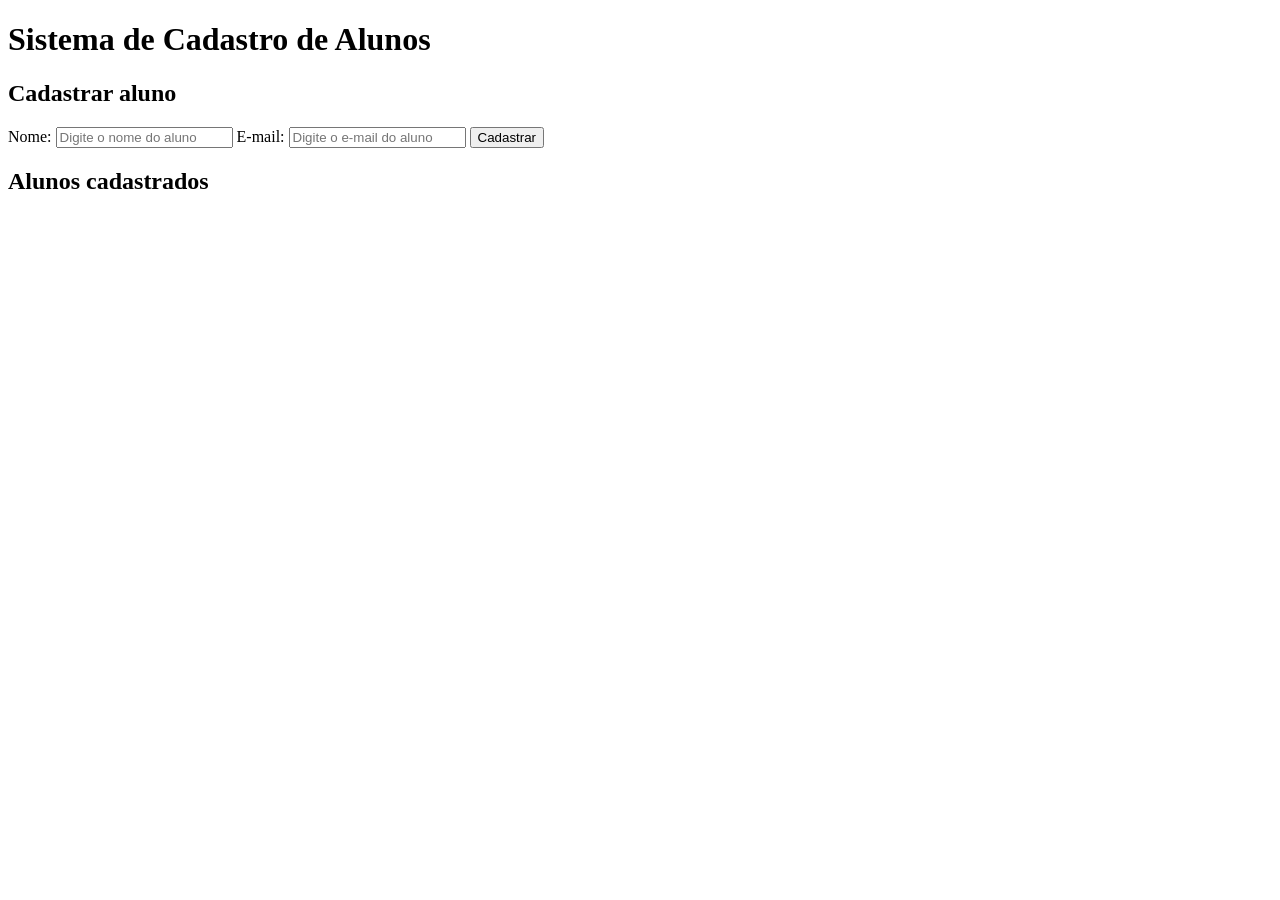
==== index.html @ d4cb6db4 "feat: cria estrutura da página de cadastro" ====
<!DOCTYPE html>
<html lang="pt-BR">
<head>
    <meta charset="UTF-8">
    <meta
        name="viewport"
        content="width=device-width, initial-scale=1.0"
    >

    <title>Sistema de Cadastro de Alunos</title>

    <link rel="stylesheet" href="css/style.css">
</head>

<body>
    <header>
        <h1>Sistema de Cadastro de Alunos</h1>
    </header>

    <main>
        <section>
            <h2>Cadastrar aluno</h2>

            <form id="formAluno">
                <label for="nome">Nome:</label>
                <input
                    type="text"
                    id="nome"
                    placeholder="Digite o nome do aluno"
                    required
                >

                <label for="email">E-mail:</label>
                <input
                    type="email"
                    id="email"
                    placeholder="Digite o e-mail do aluno"
                    required
                >

                <button type="submit">Cadastrar</button>
            </form>
        </section>

        <section>
            <h2>Alunos cadastrados</h2>

            <ul id="listaAlunos"></ul>
        </section>
    </main>

    <script src="js/app.js"></script>
</body>
</html>
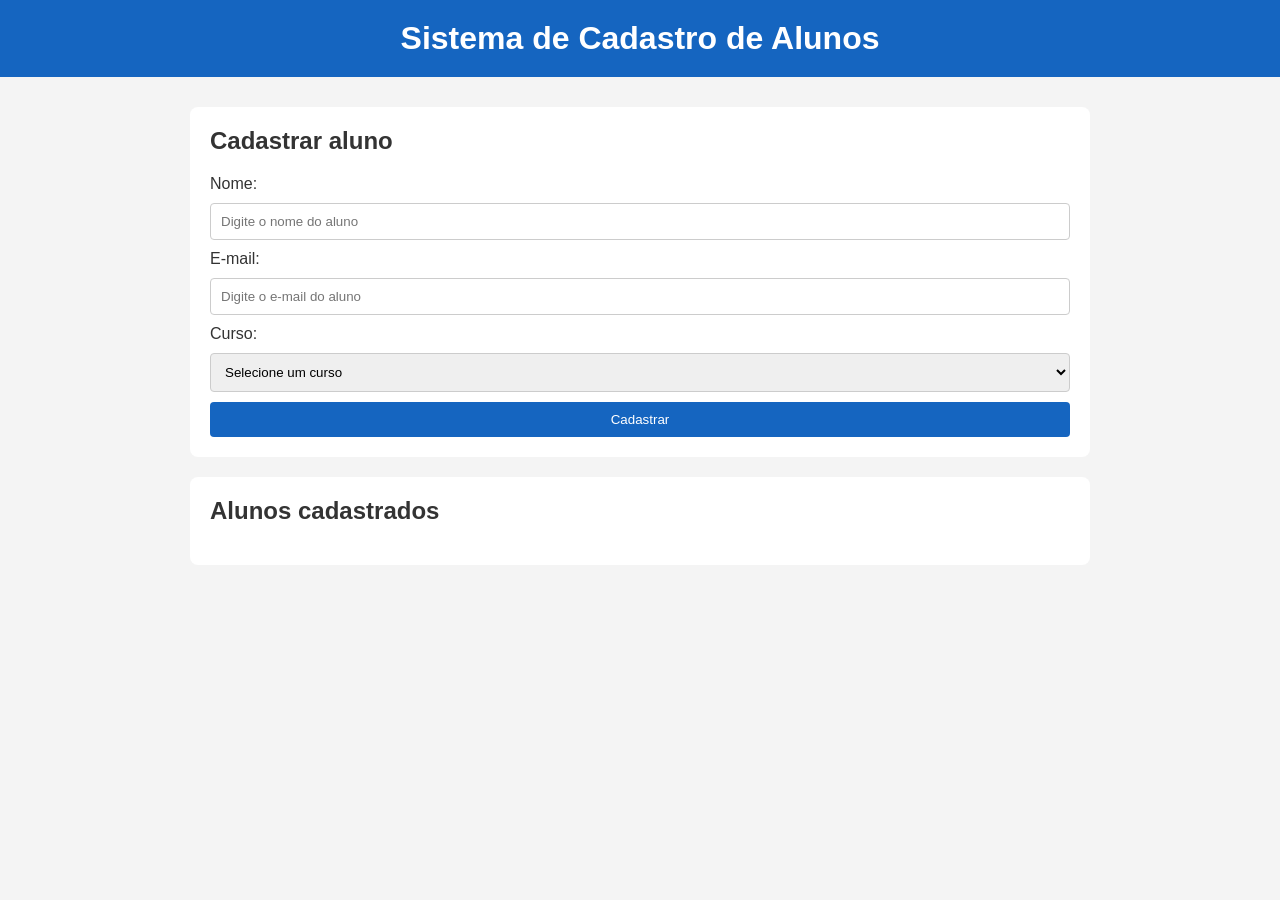
==== commit ffc04c4b: "feat: adiciona seleção de curso ao cadastro" ====
--- a/index.html
+++ b/index.html
@@ -1,11 +1,9 @@
 <!DOCTYPE html>
 <html lang="pt-BR">
+
 <head>
     <meta charset="UTF-8">
-    <meta
-        name="viewport"
-        content="width=device-width, initial-scale=1.0"
-    >
+    <meta name="viewport" content="width=device-width, initial-scale=1.0">
 
     <title>Sistema de Cadastro de Alunos</title>
 
@@ -23,21 +21,21 @@
 
             <form id="formAluno">
                 <label for="nome">Nome:</label>
-                <input
-                    type="text"
-                    id="nome"
-                    placeholder="Digite o nome do aluno"
-                    required
-                >
+                <input type="text" id="nome" placeholder="Digite o nome do aluno" required>
 
                 <label for="email">E-mail:</label>
-                <input
-                    type="email"
-                    id="email"
-                    placeholder="Digite o e-mail do aluno"
-                    required
-                >
+                <input type="email" id="email" placeholder="Digite o e-mail do aluno" required>
+                <label for="curso">Curso:</label>
 
+                <select id="curso" required>
+                    <option value="">Selecione um curso</option>
+                    <option value="ads">
+                        Análise e Desenvolvimento de Sistemas
+                    </option>
+                    <option value="si">
+                        Sistemas de Informação
+                    </option>
+                </select>
                 <button type="submit">Cadastrar</button>
             </form>
         </section>
@@ -51,4 +49,5 @@
 
     <script src="js/app.js"></script>
 </body>
+
 </html>
--- a/css/style.css
+++ b/css/style.css
@@ -0,0 +1,76 @@
+* {
+    margin: 0;
+    padding: 0;
+    box-sizing: border-box;
+}
+
+body {
+    font-family: Arial, sans-serif;
+    background-color: #f4f4f4;
+    color: #333;
+}
+
+header {
+    padding: 20px;
+    background-color: #1565c0;
+    color: white;
+    text-align: center;
+}
+
+main {
+    width: 90%;
+    max-width: 900px;
+    margin: 30px auto;
+}
+
+section {
+    padding: 20px;
+    margin-bottom: 20px;
+    background-color: white;
+    border-radius: 8px;
+}
+
+h2 {
+    margin-bottom: 20px;
+}
+
+form {
+    display: flex;
+    flex-direction: column;
+    gap: 10px;
+}
+
+input,
+select {
+    padding: 10px;
+    border: 1px solid #ccc;
+    border-radius: 4px;
+}
+
+button {
+    padding: 10px;
+    border: none;
+    border-radius: 4px;
+    background-color: #1565c0;
+    color: white;
+    cursor: pointer;
+}
+
+button:hover {
+    background-color: #0d47a1;
+}
+
+ul {
+    list-style: none;
+}
+
+li {
+    padding: 10px;
+    border-bottom: 1px solid #ddd;
+}
+
+@media (max-width: 600px) {
+    main {
+        width: 95%;
+    }
+}
